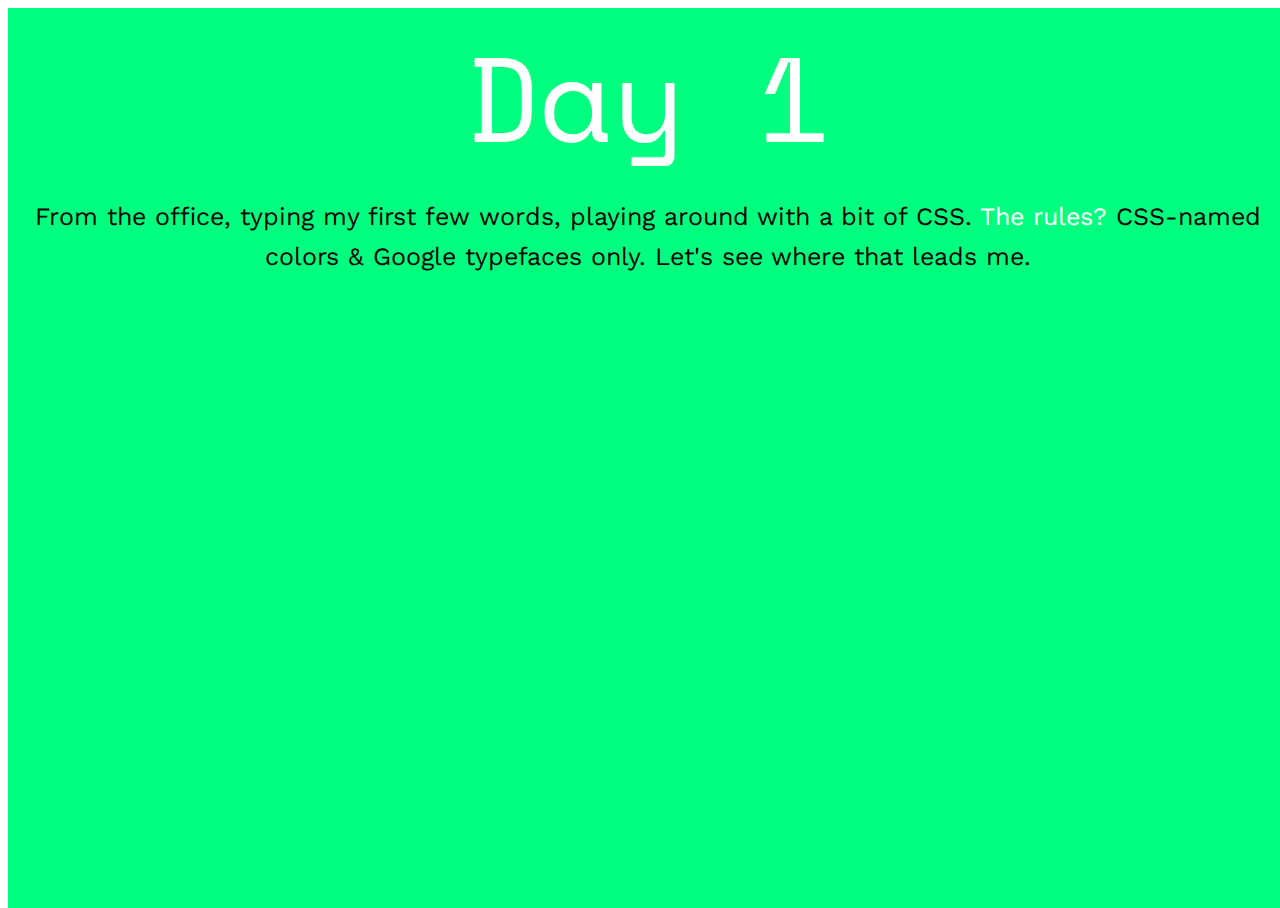
==== 190923.html @ 173bfd96 "Upload stylesheet and first post" ====
<!DOCTYPE html>
<html>

<head>
  <meta name="HandheldFriendly" content="true"/>
  <meta name="viewport" content="width=device-width, maximum-scale=1.0, user-scalable=yes">
  <title>23 September 2019</title>
  <link href="https://fonts.googleapis.com/css?family=Space+Mono&display=swap" rel="stylesheet">
  <link href="https://fonts.googleapis.com/css?family=Work+Sans&display=swap" rel="stylesheet">
  <link rel="stylesheet" type="text/css" href="style.css" />
</head>

<body>
  <div id="day190923">
    <div class="background">
      <div class="content text-center">
        <div class="font1">Day&nbsp;1</div>
        <div class="font2">From the office, typing my first few&nbsp;words, playing around with a bit of CSS.<span style="color:white"> The rules?</span> CSS-named colors & Google typefaces only. Let's see where that leads me.</div>
      </div>
    </div>
  </div>
</body>

</html>
---- style.css ----
html, body {
  width: 100%;
  height: 100%;
  font-size: 16px;
}

body {
  display: flex;
}

.background {
  flex: 1 1 auto;
  display: flex;
  height: 100%;
  width: 100%;
}

/* Typography changes */
.text-uppercase {
  text-transform: uppercase;
}
.text-center {
  text-align: center;
}

/*----- Day 190923 -----*/
#day190923 .background {
  background-color: springgreen;
}

#day190923 .content {
  margin: 0 auto;
  padding: 0em 1.5em;
}

#day190923 .font1 {
  font-family: 'Space Mono', monospace;
  color: white;
  font-size: 7.451em;
  margin-bottom: 0.1em;
}

#day190923 .font2 {
  font-family: 'Work Sans', sans-serif;
  font-size: 1.563em;
  line-height: 1.6em;
  color: black;
}
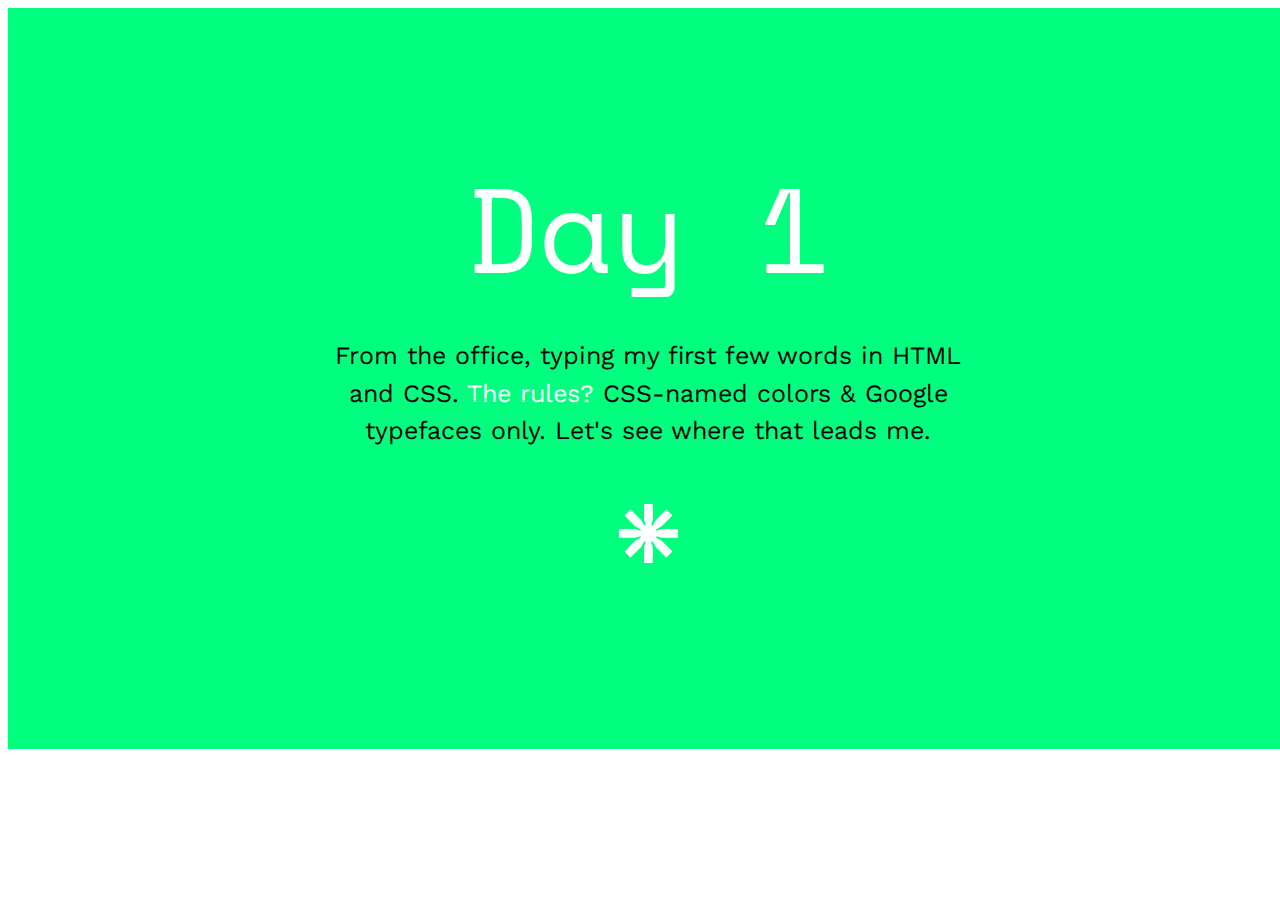
==== commit 68d7e26a: "Update first post" ====
--- a/190923.html
+++ b/190923.html
@@ -2,8 +2,7 @@
 <html>
 
 <head>
-  <meta name="HandheldFriendly" content="true"/>
-  <meta name="viewport" content="width=device-width, maximum-scale=1.0, user-scalable=yes">
+  <meta name="viewport" content="width=device-width, initial-scale=1.0">
   <title>23 September 2019</title>
   <link href="https://fonts.googleapis.com/css?family=Space+Mono&display=swap" rel="stylesheet">
   <link href="https://fonts.googleapis.com/css?family=Work+Sans&display=swap" rel="stylesheet">
@@ -14,8 +13,9 @@
   <div id="day190923">
     <div class="background">
       <div class="content text-center">
-        <div class="font1">Day&nbsp;1</div>
-        <div class="font2">From the office, typing my first few&nbsp;words, playing around with a bit of CSS.<span style="color:white"> The rules?</span> CSS-named colors & Google typefaces only. Let's see where that leads me.</div>
+        <div class="font1">Day 1</div>
+        <div class="font2">From the office, typing my first few words in HTML and CSS.<span style="color:white"> The&nbsp;rules?</span> CSS-named colors & Google typefaces only. Let's see where that leads me.</div>
+        <div class="font1">*</div>
       </div>
     </div>
   </div>
--- a/style.css
+++ b/style.css
@@ -1,18 +1,8 @@
 html, body {
+  overflow: auto;
   width: 100%;
   height: 100%;
   font-size: 16px;
-}
-
-body {
-  display: flex;
-}
-
-.background {
-  flex: 1 1 auto;
-  display: flex;
-  height: 100%;
-  width: 100%;
 }
 
 /* Typography changes */
@@ -29,20 +19,23 @@
 }
 
 #day190923 .content {
+  max-width: 650px;
   margin: 0 auto;
-  padding: 0em 1.5em;
+  padding: 10em 1.5em;
 }
 
 #day190923 .font1 {
   font-family: 'Space Mono', monospace;
   color: white;
   font-size: 7.451em;
-  margin-bottom: 0.1em;
+  line-height: 1em;
 }
 
 #day190923 .font2 {
   font-family: 'Work Sans', sans-serif;
   font-size: 1.563em;
-  line-height: 1.6em;
+  line-height: 1.5em;
   color: black;
+  margin-top: 2em;
+  margin-bottom: 0.8em;
 }
